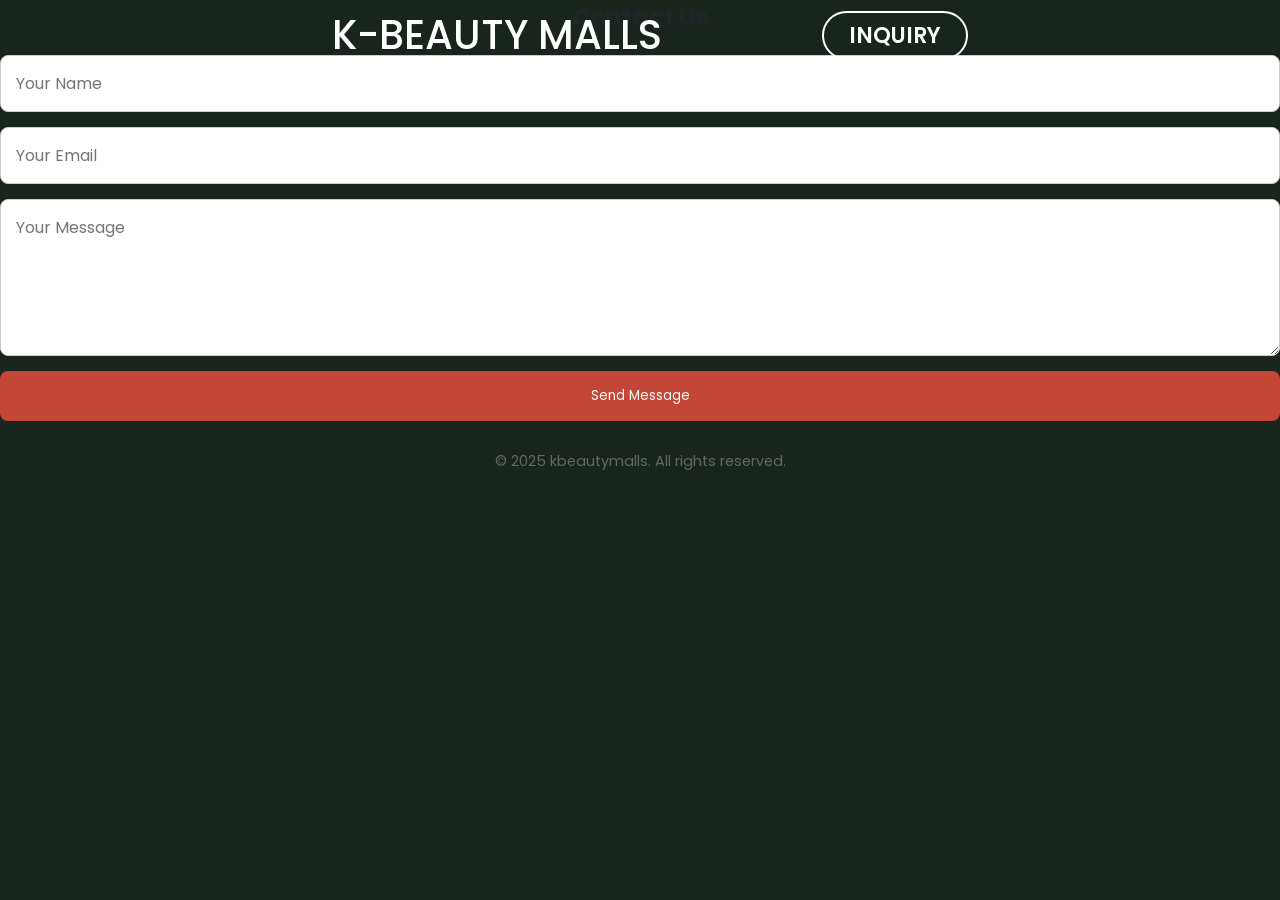
==== inquiry.html @ bbf9161c "Add files via upload" ====
<!DOCTYPE html>
<html lang="en">

<head>
    <meta charset="UTF-8" />
    <meta name="viewport" content="width=device-width, initial-scale=1.0" />
    <title>K-BEAUTY MALLS</title>
    <link href="https://fonts.googleapis.com/css2?family=Poppins:wght@300;500;700&display=swap" rel="stylesheet" />
    <link rel="stylesheet" href="style_inquiry.css" />
</head>

<body>
    <div class="top-banner">
        <a href="index.html" class="main-button"> K-BEAUTY MALLS</a>
        <a href="inquiry.html" class="inquiry-button">INQUIRY</a>
    </div>

    <section class="contact">
        <h2>Contact Us</h2>
        <form action="https://formspree.io/f/YOUR_FORM_ID" method="POST">
            <input type="text" name="name" placeholder="Your Name" required />
            <input type="email" name="email" placeholder="Your Email" required />
            <textarea name="message" rows="5" placeholder="Your Message" required></textarea>
            <button type="submit">Send Message</button>
        </form>
    </section>

    <footer>
        &copy; 2025 kbeautymalls. All rights reserved.
    </footer>

    <script src="script_inquiry.js"></script>
</body>

</html>
---- style_inquiry.css ----
* {
        margin: 0;
        padding: 0;
        box-sizing: border-box;
        font-family: 'Poppins', sans-serif;
    }

    a {
        text-decoration: none;
    }

    body {
        background: #18241c;
        color: #212529;
        scroll-behavior: smooth;
    }

    /* #region TOP BANNER */
    .top-banner {
        position: fixed;
        top: 0;
        left: 0;
        width: 100%;
        background: transparent;
        color: rgba(255, 255, 255, 0.7);
        text-align: center;
        padding: 0px 300px;
        font-weight: 500;
        font-size: 1rem;
        z-index: 1000;
        display: flex;
        justify-content: center;
        align-items: center;
        gap: 16px;
        flex-wrap: wrap;
        transition: background 0.3s ease;
    }

    .main-button {
        background-color: transparent;
        border: none;
        color: white;
        padding: 5px 32px;
        font-weight: 450;
        text-align: left;
        text-decoration: none;
        font-size: 40px;
        transition: background 0.3s ease;

        margin-right: auto;
    }

    /* Base button inside banner */
    .inquiry-button {
        background: transparent;
        border: 2px solid white;
        color: white;
        padding: 6px 25px;
        margin: 0px 12px;
        font-weight: 600;
        font-size: 22px;
        border-radius: 999px;
        cursor: pointer;
        transition: background 0.3s ease, color 0.3s ease;
    }

    /* Banner scrolled or hovered — button gets teal bg + black text */
    .top-banner.scrolled .inquiry-button,
    .top-banner:hover .inquiry-button {
        border: 2px solid transparent;
        background: #38c9b3;
        color: black;
    }

    /* Button hover — white background + teal text */
    .top-banner.scrolled .inquiry-button:hover,
    .top-banner:hover .inquiry-button:hover {
        background: #cff3ee;
        color: #38c9b3;
    }

    .top-banner.scrolled {
        background-color: rgba(255, 255, 255, 0.7);
    }

    .top-banner.scrolled .main-button {
        color: black;
    }

    .top-banner.scrolled .inquiry-button {
        color: black;
        background: #38c9b3;
    }

    .top-banner:hover {
        background-color: rgba(255, 255, 255, 0.7);
    }

    .top-banner:hover .main-button {
        color: black;
    }

    .top-banner:hover .inquiry-button {

        color: black;
        background: #38c9b3;
    }

    .main-button:hover {
        cursor: pointer;
    }

    /* #endregion */

    /* CONTACT FORM */
    .contact h2 {
        margin-bottom: 20px;
        text-align: center;
    }

    .contact form {
        display: flex;
        flex-direction: column;
        gap: 15px;
    }

    .contact input,
    .contact textarea {
        padding: 15px;
        border: 1px solid #ccc;
        border-radius: 8px;
        font-size: 1rem;
    }

    .contact button {
        background: #c44635;
        color: white;
        border: none;
        padding: 15px;
        border-radius: 8px;
        cursor: pointer;
        transition: background 0.3s ease;
    }

    .contact button:hover {
        background: #5fe3cb;
    }


    /* FOOTER */

    footer {
        text-align: center;
        padding: 30px;
        font-size: 0.9rem;
        color: #666;
    }
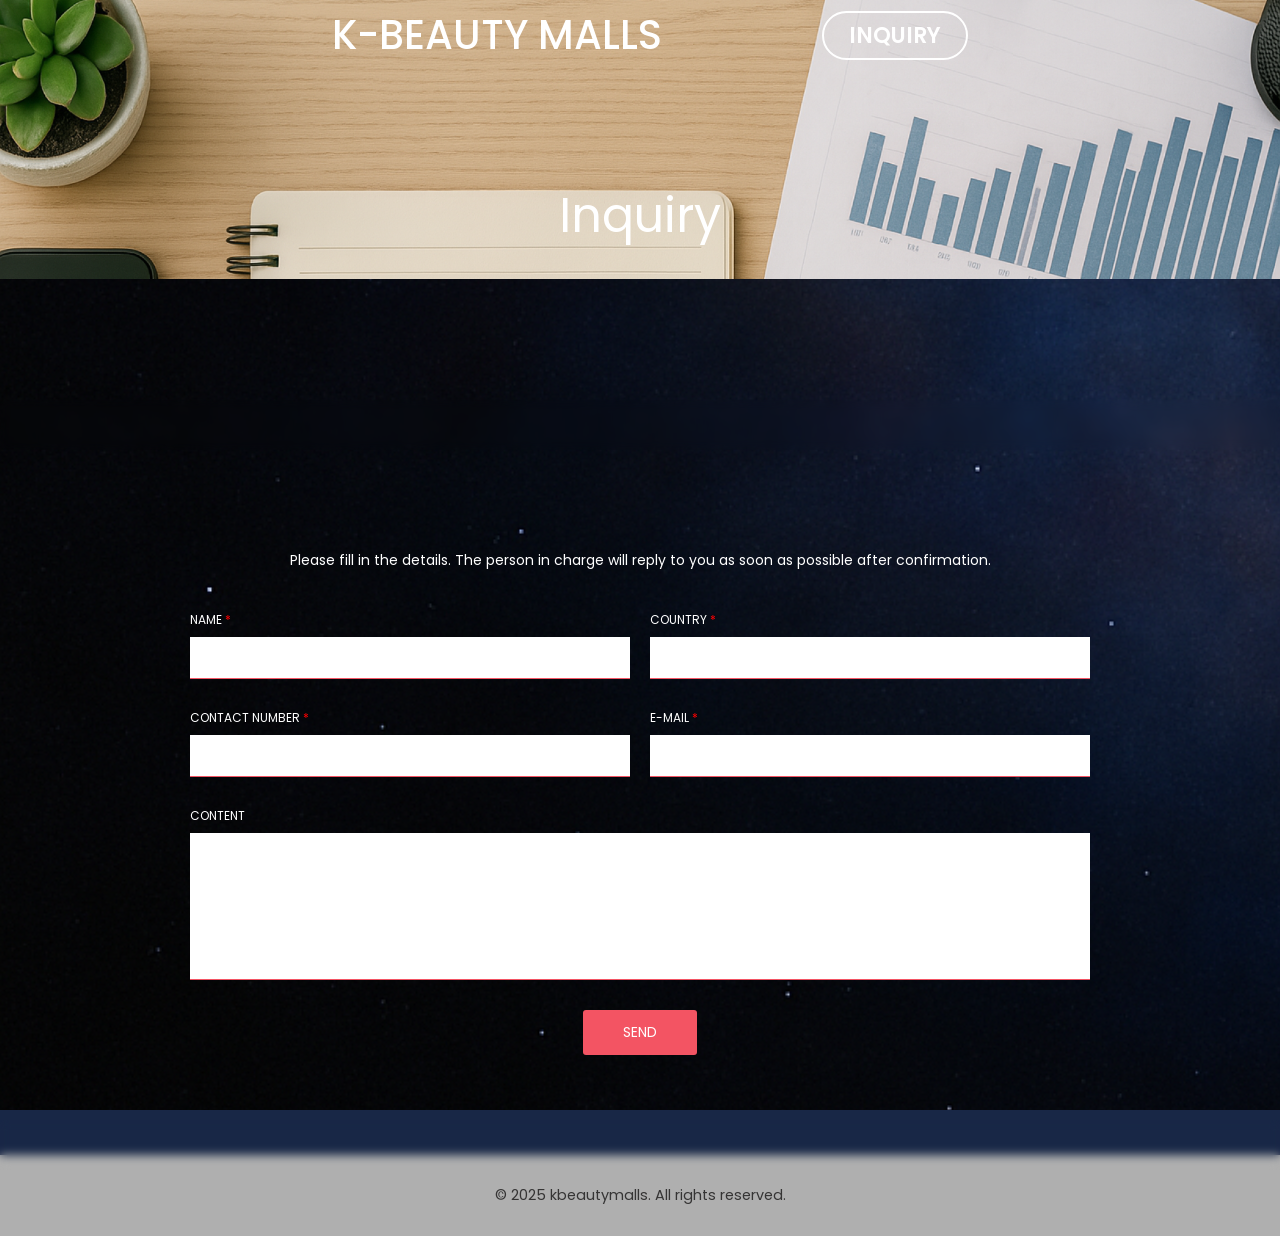
==== commit 3ceb0bba: "Add files via upload" ====
--- a/inquiry.html
+++ b/inquiry.html
@@ -14,16 +14,56 @@
         <a href="index.html" class="main-button"> K-BEAUTY MALLS</a>
         <a href="inquiry.html" class="inquiry-button">INQUIRY</a>
     </div>
+    <div class="inquiry-banner" style="background-image: url('images/image_inquiry_banner.png');">
 
-    <section class="contact">
-        <h2>Contact Us</h2>
-        <form action="https://formspree.io/f/YOUR_FORM_ID" method="POST">
-            <input type="text" name="name" placeholder="Your Name" required />
-            <input type="email" name="email" placeholder="Your Email" required />
-            <textarea name="message" rows="5" placeholder="Your Message" required></textarea>
-            <button type="submit">Send Message</button>
+    </div>
+    <div class="inquiry-banner-text">Inquiry</div>
+
+    <div class="blurred-box" style="top: 400px;"></div>
+    <div class="blurred-box" style="top: 1120px;"></div>
+
+
+    <div class=inquiry_background style="background-image: url('images/image_kbeautymalls_background.png');"></div>
+
+    <div class="inquiry-container">
+        <p class="subtext">Please fill in the details. The person in charge will reply to you as soon as possible after
+            confirmation.</p>
+
+        <form class="inquiry-form" action="https://formsubmit.co/imjuwonyt@gmail.com" method="POST">
+            <div class="form-row">
+                <div class="form-group">
+                    <label for="name">NAME <span class="required">*</span></label>
+                    <input type="text" id="name" name="name" required>
+                </div>
+                <div class="form-group">
+                    <label>COUNTRY <span class="required">*</span></label>
+                    <input type="text" name="country" required>
+                </div>
+            </div>
+
+            <div class="form-row">
+                <div class="form-group">
+                    <label>CONTACT NUMBER <span class="required">*</span></label>
+                    <input type="text" name="contact number" required>
+                </div>
+                <div class="form-group">
+                    <label>E-MAIL <span class="required">*</span></label>
+                    <input type="email" name="email" required>
+                </div>
+            </div>
+
+            <div class="form-group">
+                <label>CONTENT</label>
+                <textarea name="content" rows="6" required></textarea>
+            </div>
+            <input type="hidden" name="_captcha" value="false">
+            <input type="hidden" name="_next" value="thankyou.html">
+            <div class="form-footer">
+                <button type="submit" class="submit-btn">SEND</button>
+            </div>
         </form>
-    </section>
+    </div>
+
 
     <footer>
         &copy; 2025 kbeautymalls. All rights reserved.
--- a/style_inquiry.css
+++ b/style_inquiry.css
@@ -10,12 +10,13 @@
     }
 
     body {
-        background: #18241c;
+        background: #182746;
         color: #212529;
         scroll-behavior: smooth;
     }
 
     /* #region TOP BANNER */
+
     .top-banner {
         position: fixed;
         top: 0;
@@ -80,7 +81,8 @@
     }
 
     .top-banner.scrolled {
-        background-color: rgba(255, 255, 255, 0.7);
+        background-color: rgba(255, 255, 255, 0.4);
+        backdrop-filter: blur(10px);
     }
 
     .top-banner.scrolled .main-button {
@@ -93,7 +95,8 @@
     }
 
     .top-banner:hover {
-        background-color: rgba(255, 255, 255, 0.7);
+        background-color: rgba(255, 255, 255, 0.4);
+        backdrop-filter: blur(10px);
     }
 
     .top-banner:hover .main-button {
@@ -112,46 +115,170 @@
 
     /* #endregion */
 
-    /* CONTACT FORM */
-    .contact h2 {
-        margin-bottom: 20px;
-        text-align: center;
-    }
-
-    .contact form {
+    /* #region INQUIRY BANNER IMAGE */
+    .inquiry-banner {
+        position: absolute;
+        top: 0;
+        left: 0;
+        width: 100%;
+        height: 100%;
+        background-repeat: no-repeat;
+        background-position: top center;
+        background-size: 100% auto;
+        /* Stretch to fill */
+        z-index: 999;
+        transform: scale(1.1);
+        /* Start slightly zoomed */
+        transition: transform 1s ease;
+        pointer-events: none;
+    }
+
+    /* Text animation */
+    .inquiry-banner-text {
+        font-size: 3rem;
+        position: absolute;
+        top: 20%;
+        /* Moves the text down from the top of the screen */
+        left: 50%;
+        /* Starts at the horizontal center */
+        transform: translate(-50%, 20px);
+        /* Centers text horizontally & moves it down slightly for animation */
+        color: white;
+        transition: transform 1s ease;
+        z-index: 1001;
+        pointer-events: none;
+
+        /* Prevents full-width centering issues, but optional */
+    }
+
+
+    .inquiry-banner-text.show-text {
+        transform: translate(-50%, 0);
+        /* keep horizontal center, only animate Y */
+    }
+
+    /*#endregion*/
+
+
+    .blurred-box {
+        position: absolute;
+        backdrop-filter: blur(5px);
+        width: 100%;
+        height: 50px;
+        z-index: 1010;
+    }
+
+    /* #region INQUIRY FILL OUT FORM */
+    .inquiry-container {
+        max-width: 900px;
+        margin: auto;
+        text-align: center;
+        padding-top: 550px;
+        padding-bottom: 100px;
+        z-index: 1002;
+        position: relative
+    }
+
+    .inquiry_background {
+
+        width: 100%;
+        height: 100%;
+        position: absolute;
+        top: 210px;
+        left: 0;
+        background-repeat: repeat-x;
+        z-index: 1;
+        pointer-events: none;
+    }
+
+    h1 {
+        font-size: 32px;
+        font-weight: 700;
+        margin-bottom: 10px;
+        color: white;
+    }
+
+    .subtext {
+        font-size: 14px;
+        margin-bottom: 40px;
+        color: #ffffff;
+    }
+
+    .inquiry-form {
+        text-align: left;
+    }
+
+    .form-row {
+        display: flex;
+        justify-content: space-between;
+        gap: 20px;
+        margin-bottom: 30px;
+    }
+
+    .form-group {
+        flex: 1;
         display: flex;
         flex-direction: column;
-        gap: 15px;
-    }
-
-    .contact input,
-    .contact textarea {
-        padding: 15px;
-        border: 1px solid #ccc;
-        border-radius: 8px;
-        font-size: 1rem;
-    }
-
-    .contact button {
-        background: #c44635;
-        color: white;
+    }
+
+    .form-group label {
+        font-size: 12px;
+        color: #ffffff;
+        margin-bottom: 8px;
+    }
+
+    .required {
+        color: red;
+    }
+
+    input[type="text"],
+    input[type="email"],
+    textarea {
+        padding: 10px;
         border: none;
-        padding: 15px;
-        border-radius: 8px;
+        border-bottom: 1px solid #f35463;
+        font-size: 14px;
+        outline: none;
+        resize: none;
+    }
+
+    textarea {
+        width: 100%;
+    }
+
+    .form-footer {
+        text-align: center;
+        margin-top: 30px;
+    }
+
+    .submit-btn {
+        background-color: #f35463;
+        color: white;
+        padding: 12px 40px;
+        font-size: 14px;
+        border: none;
         cursor: pointer;
-        transition: background 0.3s ease;
-    }
-
-    .contact button:hover {
-        background: #5fe3cb;
-    }
-
-
+        border-radius: 3px;
+        transition: background 0.3s;
+    }
+
+    .submit-btn:hover {
+        background-color: #e13d50;
+    }
+
+    input[type="text"],
+    input[type="email"],
+    textarea {
+        text-align: left;
+    }
+
+    /*#endregion*/
     /* FOOTER */
 
     footer {
+        background-color: #afafaf;
         text-align: center;
         padding: 30px;
         font-size: 0.9rem;
-        color: #666;
+        color: #353434;
     }
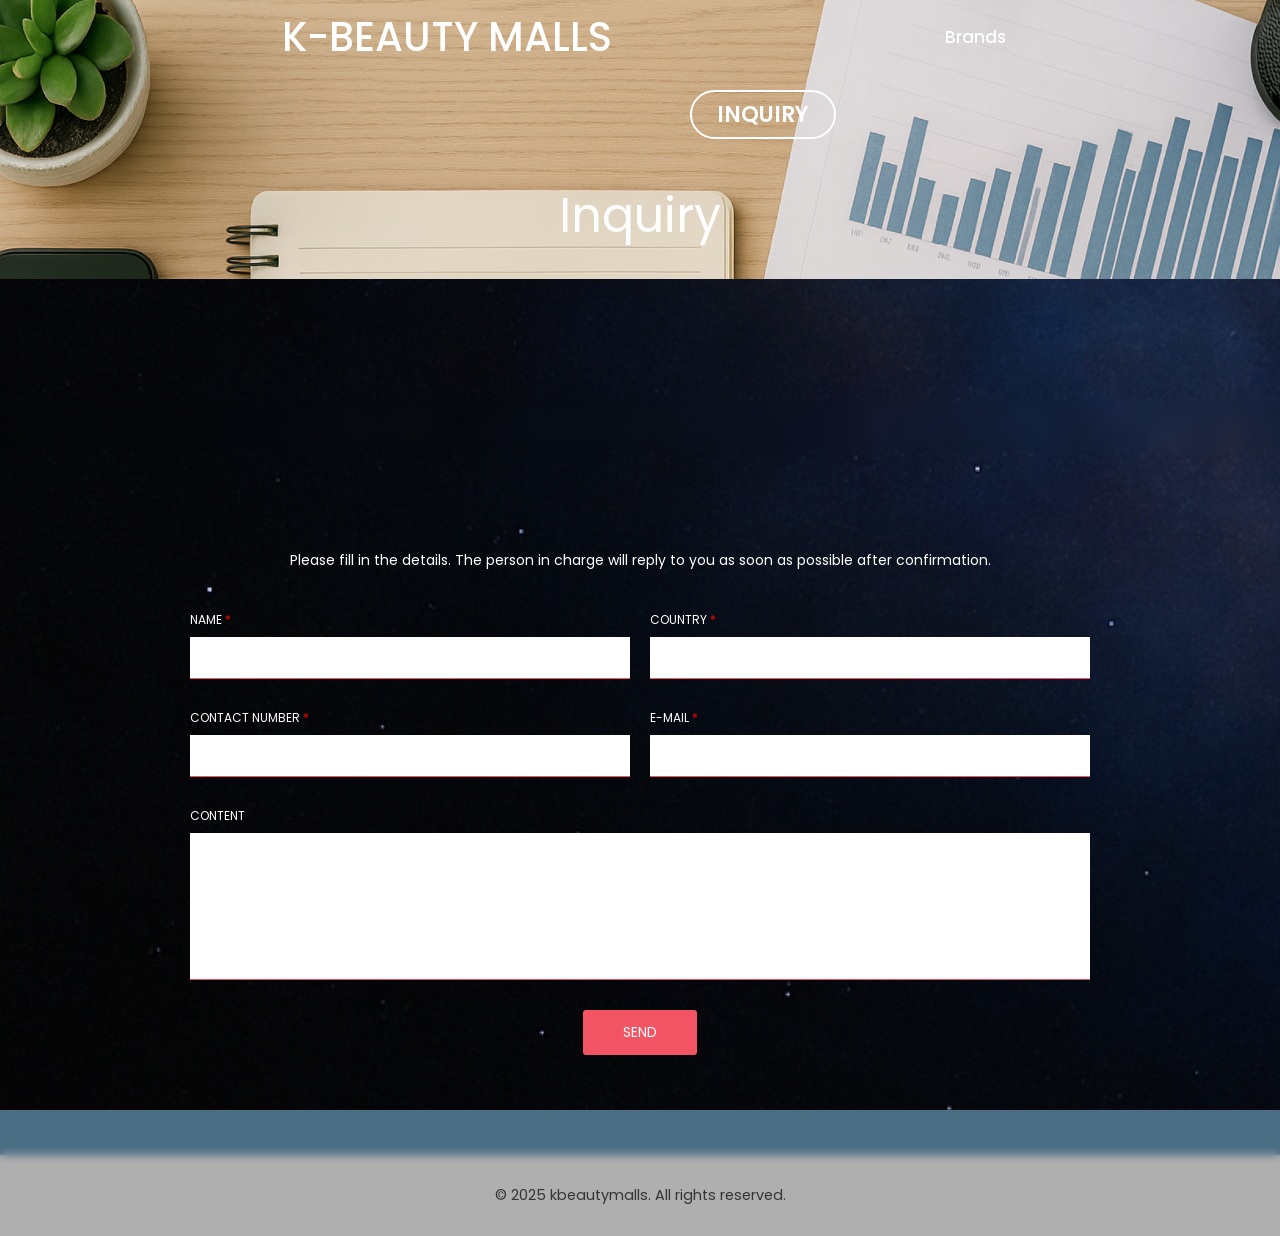
==== commit e880e8b3: "Added companies" ====
--- a/inquiry.html
+++ b/inquiry.html
@@ -6,13 +6,17 @@
     <meta name="viewport" content="width=device-width, initial-scale=1.0" />
     <title>K-BEAUTY MALLS</title>
     <link href="https://fonts.googleapis.com/css2?family=Poppins:wght@300;500;700&display=swap" rel="stylesheet" />
-    <link rel="stylesheet" href="style_inquiry.css" />
+    <link rel="stylesheet" href="style.css" />
 </head>
 
 <body>
     <div class="top-banner">
-        <a href="index.html" class="main-button"> K-BEAUTY MALLS</a>
+        <a href="index.html" class="main-button"> K-BEAUTY MALLS </a>
+
+        <a href="products.html" class="brands-button subbuttons">Brands</a>
+
         <a href="inquiry.html" class="inquiry-button">INQUIRY</a>
+
     </div>
     <div class="inquiry-banner" style="background-image: url('images/image_inquiry_banner.png');">
 
@@ -23,13 +27,13 @@
     <div class="blurred-box" style="top: 1120px;"></div>
 
 
-    <div class=inquiry_background style="background-image: url('images/image_kbeautymalls_background.png');"></div>
+    <div class="inquiry_background" style="background-image: url('images/image_kbeautymalls_background.png');"></div>
 
     <div class="inquiry-container">
         <p class="subtext">Please fill in the details. The person in charge will reply to you as soon as possible after
             confirmation.</p>
 
-        <form class="inquiry-form" action="https://formsubmit.co/imjuwonyt@gmail.com" method="POST">
+        <form class="inquiry-form" action="https://formsubmit.co/isbong29@gmail.com" method="POST">
             <div class="form-row">
                 <div class="form-group">
                     <label for="name">NAME <span class="required">*</span></label>
@@ -44,7 +48,7 @@
             <div class="form-row">
                 <div class="form-group">
                     <label>CONTACT NUMBER <span class="required">*</span></label>
-                    <input type="text" name="contact number" required>
+                    <input type="text" name="contact_number" required>
                 </div>
                 <div class="form-group">
                     <label>E-MAIL <span class="required">*</span></label>
@@ -57,7 +61,7 @@
                 <textarea name="content" rows="6" required></textarea>
             </div>
             <input type="hidden" name="_captcha" value="false">
-            <input type="hidden" name="_next" value="thankyou.html">
+            <input type="hidden" name="_next" value="https://kbeautymalls.com/thankyou.html">
             <div class="form-footer">
                 <button type="submit" class="submit-btn">SEND</button>
             </div>
--- a/style.css
+++ b/style.css
@@ -0,0 +1,563 @@
+    * {
+        margin: 0;
+        padding: 0;
+        box-sizing: border-box;
+        font-family: 'Poppins', sans-serif;
+    }
+
+    a {
+        text-decoration: none;
+    }
+
+    body {
+        background: #496e83;
+        color: #212529;
+        scroll-behavior: smooth;
+    }
+
+    /*#region HEADER */
+    .slideshow-header {
+        position: relative;
+        height: 950px;
+        overflow: hidden;
+        display: flex;
+        justify-content: center;
+        align-items: center;
+        color: white;
+    }
+
+    .slide-bg {
+        position: absolute;
+        top: 0;
+        left: 0;
+        width: 100%;
+        height: 100%;
+        background-size: cover;
+        background-position: center;
+        opacity: 0;
+        z-index: 0;
+        transform: scale(1);
+        /* Normal size */
+        transition: opacity 1s ease, transform 1s ease;
+    }
+
+    .slide-bg.show {
+        opacity: 1;
+        z-index: 1;
+    }
+
+    .slide-texts {
+        position: absolute;
+        width: 100%;
+        text-align: center;
+        z-index: 2;
+    }
+
+    .slide-text {
+        font-size: 3rem;
+        opacity: 0;
+        transform: translateY(10px);
+        transition: opacity 1s ease, transform 1s ease;
+        position: absolute;
+        width: 100%;
+    }
+
+    .slide-text.show-text {
+        opacity: 1;
+        transform: translateY(0);
+    }
+
+    /*#endregion*/
+    /*#region TOP BANNER */
+    .top-banner {
+        position: fixed;
+        top: 0;
+        left: 0;
+        width: 100%;
+        background: transparent;
+        color: rgba(255, 255, 255, 0.7);
+        text-align: center;
+        padding: 0px 250px;
+        font-weight: 500;
+        font-size: 1rem;
+        z-index: 1000;
+        display: flex;
+        justify-content: center;
+        align-items: center;
+        gap: 16px;
+        flex-wrap: wrap;
+        transition: background 0.3s ease;
+    }
+
+    .main-button {
+        background-color: transparent;
+        border: none;
+        color: white;
+        padding: 5px 32px;
+        font-weight: 450;
+        text-align: left;
+        text-decoration: none;
+        font-size: 40px;
+        transition: background 0.3s ease;
+
+        margin-right: auto;
+    }
+
+    /* Base button inside banner */
+    .inquiry-button {
+        background: transparent;
+        border: 2px solid white;
+        color: white;
+        padding: 6px 25px;
+        font-weight: 600;
+        margin-left: 300px;
+        margin-right: 55px;
+
+        font-size: 22px;
+        border-radius: 999px;
+        cursor: pointer;
+        transition: background 0.3s ease, color 0.3s ease;
+    }
+
+    .subbuttons {
+        color: white;
+
+        font-size: 17px;
+        background: transparent;
+        padding: 22px;
+        transition: background 0.3s ease, color 0.3s ease;
+        border: 2px solid transparent;
+
+    }
+
+    /* Banner scrolled or hovered — button gets teal bg + black text */
+    .top-banner.scrolled .inquiry-button,
+    .top-banner:hover .inquiry-button {
+        border: 2px solid transparent;
+        background: #38c9b3;
+        color: black;
+    }
+
+    /* Button hover — white background + teal text */
+    .top-banner.scrolled .inquiry-button:hover,
+    .top-banner:hover .inquiry-button:hover {
+        background: #cff3ee;
+        color: #38c9b3;
+    }
+
+    .top-banner.scrolled {
+        background-color: rgba(255, 255, 255, 0.4);
+        backdrop-filter: blur(10px);
+
+    }
+
+    .top-banner.scrolled .main-button {
+        color: black;
+    }
+
+    .top-banner.scrolled .inquiry-button {
+        color: black;
+        background: #38c9b3;
+    }
+
+    .top-banner:hover {
+        background-color: rgba(255, 255, 255, 0.4);
+        backdrop-filter: blur(10px);
+    }
+
+    .top-banner:hover .main-button {
+        color: black;
+    }
+
+    .top-banner:hover .inquiry-button {
+
+        color: black;
+        background: #38c9b3;
+    }
+
+    .main-button:hover {
+        cursor: pointer;
+    }
+
+    .top-banner.scrolled .subbuttons,
+    .top-banner:hover .subbuttons {
+        border: 1px solid #d8d8d86c;
+        color: black;
+    }
+
+    .subbuttons:hover {
+        background-color: white;
+    }
+
+    /*#endregion*/
+
+    /* #region OUR PRODUCTS*/
+    .our_products {
+        height: 600px;
+        background-size: cover;
+        background-position: center;
+        flex-direction: column;
+        align-items: flex-start;
+    }
+
+    .our_products h1 {
+        padding-top: 100px;
+        padding-left: 50px;
+        font-size: 60px;
+        margin-bottom: 20px;
+        color: #304653;
+    }
+
+    .our_products p {
+        padding-left: 70px;
+        padding-bottom: 25px;
+        font-size: 35px;
+        margin-bottom: 20px;
+        color: #1e3746;
+    }
+
+    .our_products a {
+        margin-left: 500px;
+    }
+
+
+
+    .learn_more {
+        background-color: #1e3746;
+        color: #ccc;
+        padding: 15px 40px;
+        margin: 0px 12px;
+        font-weight: 600;
+        font-size: 25px;
+        cursor: pointer;
+        text-decoration: none;
+        border-radius: 999px;
+        transition: background-color 0.3s ease;
+    }
+
+    .learn_more:hover {
+        background-color: #2e9d8f;
+    }
+
+    /* #endregion */
+
+    /* #region TRADING COUNTRIES*/
+    .trading_countries_image {
+        left: 0;
+        width: 100%;
+        height: 598px;
+        background-repeat: no-repeat;
+        background-position: top center;
+        z-index: 999;
+        pointer-events: none;
+    }
+
+    /* #endregion */
+
+    /* #region INQUIRY BANNER IMAGE */
+    .inquiry-banner {
+        position: absolute;
+        top: 0;
+        left: 0;
+        width: 100%;
+        height: 100%;
+        background-repeat: no-repeat;
+        background-position: top center;
+        background-size: 100% auto;
+        /* Stretch to fill */
+        z-index: 999;
+        transform: scale(1.1);
+        /* Start slightly zoomed */
+        transition: transform 1s ease;
+        pointer-events: none;
+    }
+
+    /* Text animation */
+    .inquiry-banner-text {
+        font-size: 3rem;
+        position: absolute;
+        top: 20%;
+        /* Moves the text down from the top of the screen */
+        left: 50%;
+        /* Starts at the horizontal center */
+        transform: translate(-50%, 20px);
+        /* Centers text horizontally & moves it down slightly for animation */
+        color: white;
+        transition: transform 1s ease;
+        z-index: 1001;
+        pointer-events: none;
+
+        /* Prevents full-width centering issues, but optional */
+    }
+
+
+    .inquiry-banner-text.show-text {
+        transform: translate(-50%, 0);
+        /* keep horizontal center, only animate Y */
+    }
+
+    /*#endregion*/
+
+    .blurred-box {
+        position: absolute;
+        backdrop-filter: blur(5px);
+        width: 100%;
+        height: 50px;
+        z-index: 1010;
+    }
+
+    /* #region INQUIRY FILL OUT FORM */
+    .inquiry-container {
+        max-width: 900px;
+        margin: auto;
+        text-align: center;
+        padding-top: 550px;
+        padding-bottom: 100px;
+        z-index: 1002;
+        position: relative;
+    }
+
+    .inquiry_background {
+
+        width: 100%;
+        height: 100%;
+        position: absolute;
+        top: 210px;
+        left: 0;
+        background-repeat: repeat-x;
+        z-index: 1;
+        pointer-events: none;
+    }
+
+
+    .subtext {
+        font-size: 14px;
+        margin-bottom: 40px;
+        color: #ffffff;
+    }
+
+    .inquiry-form {
+        text-align: left;
+    }
+
+    .form-row {
+        display: flex;
+        justify-content: space-between;
+        gap: 20px;
+        margin-bottom: 30px;
+    }
+
+    .form-group {
+        flex: 1;
+        display: flex;
+        flex-direction: column;
+    }
+
+    .form-group label {
+        font-size: 12px;
+        color: #ffffff;
+        margin-bottom: 8px;
+    }
+
+    .required {
+        color: red;
+    }
+
+    input[type="text"],
+    input[type="email"],
+    textarea {
+        padding: 10px;
+        border: none;
+        border-bottom: 1px solid #f35463;
+        font-size: 14px;
+        outline: none;
+        resize: none;
+    }
+
+    textarea {
+        width: 100%;
+    }
+
+    .form-footer {
+        text-align: center;
+        margin-top: 30px;
+    }
+
+    .submit-btn {
+        background-color: #f35463;
+        color: white;
+        padding: 12px 40px;
+        font-size: 14px;
+        border: none;
+        cursor: pointer;
+        border-radius: 3px;
+        transition: background 0.3s;
+    }
+
+    .submit-btn:hover {
+        background-color: #e13d50;
+    }
+
+    input[type="text"],
+    input[type="email"],
+    textarea {
+        text-align: left;
+    }
+
+    /*#endregion*/
+    /*#region OUR BRANDS*/
+
+    .products_header {
+        position: relative;
+        top: 0;
+        left: 0;
+        width: 100%;
+        height: 400px;
+        background-repeat: no-repeat;
+        background-position: top center;
+        background-size: 100% auto;
+        /* Stretch to fill */
+        z-index: -1;
+        pointer-events: none;
+    }
+
+    .products_header p {
+        font-size: 3rem;
+        position: absolute;
+        top: 20%;
+        /* Moves the text down from the top of the screen */
+        left: 50%;
+        /* Starts at the horizontal center */
+        transform: translate(-50%, 20px);
+        /* Centers text horizontally & moves it down slightly for animation */
+        color: white;
+        transition: transform 1s ease;
+        z-index: 1001;
+        pointer-events: none;
+
+        /* Prevents full-width centering issues, but optional */
+    }
+
+
+    .products_header p.show-text {
+        transform: translate(-50%, 0);
+        /* keep horizontal center, only animate Y */
+    }
+
+
+    .productlistcontainer {
+        background-color: white;
+        display: grid;
+        grid-template-columns: repeat(7, 1fr);
+        /* 👈 now 7 columns */
+        gap: 20px;
+        padding: 20px;
+    }
+
+    .productelement {
+        position: relative;
+        width: 100%;
+        aspect-ratio: 1 / 1;
+        background-size: cover;
+        background-position: center;
+        border-radius: 12px;
+        overflow: hidden;
+        box-shadow: 0 2px 10px rgba(0, 0, 0, 0.1);
+        transition: transform 0.3s ease;
+    }
+
+    .productelement:hover {
+        transform: scale(1.05);
+    }
+
+    .productelement_cover {
+        position: absolute;
+        top: 0;
+        left: 0;
+        right: 0;
+        bottom: 0;
+        z-index: 1;
+        background: rgba(255, 255, 255, 0.534);
+        backdrop-filter: blur(4px);
+        border-radius: 12px;
+        opacity: 0;
+        transition: opacity 0.3s ease, transform 0.3s ease;
+    }
+
+    .productelement:hover .productelement_cover {
+        opacity: 1;
+    }
+
+    .productelement h1 {
+        position: absolute;
+        z-index: 2;
+        top: 20px;
+        left: 15px;
+        transform: none;
+        color: transparent;
+        font-size: 1.5rem;
+        font-weight: bold;
+
+        pointer-events: none;
+        transition: color 0.3s ease;
+    }
+
+    .productelement:hover h1 {
+        color: rgba(23, 19, 29, 0.822);
+    }
+
+    .productelement p {
+        position: absolute;
+        z-index: 2;
+        top: 100px;
+        left: 20px;
+        transform: none;
+        color: transparent;
+        font-size: 1.25rem;
+        font-weight: lighter;
+        pointer-events: none;
+        transition: color 0.3s ease;
+    }
+
+    .productelement:hover p {
+        color: rgba(23, 19, 29, 0.822);
+    }
+
+    /*#endregion*/
+
+    /*#region thankyou.html */
+
+    .thankyou_background_picture {
+        background-image: url('images/image_kbeautymalls_background.png');
+        position: fixed;
+        top: 0;
+        left: 0;
+        width: 100%;
+        height: 100%;
+        background-repeat: repeat-x;
+        background-size: cover;
+        z-index: -1;
+        /* Push it behind everything */
+        pointer-events: none;
+    }
+
+    .thank-you-message {
+        padding-top: 250px;
+        padding-bottom: 600px;
+        text-align: center;
+        color: white;
+        font-size: 1.5rem;
+        z-index: 10;
+        position: relative;
+    }
+
+    /*#endregion*/
+
+    footer {
+        margin-top: auto;
+        background-color: #afafaf;
+        text-align: center;
+        padding: 30px;
+        font-size: 0.9rem;
+        color: #353434;
+    }
